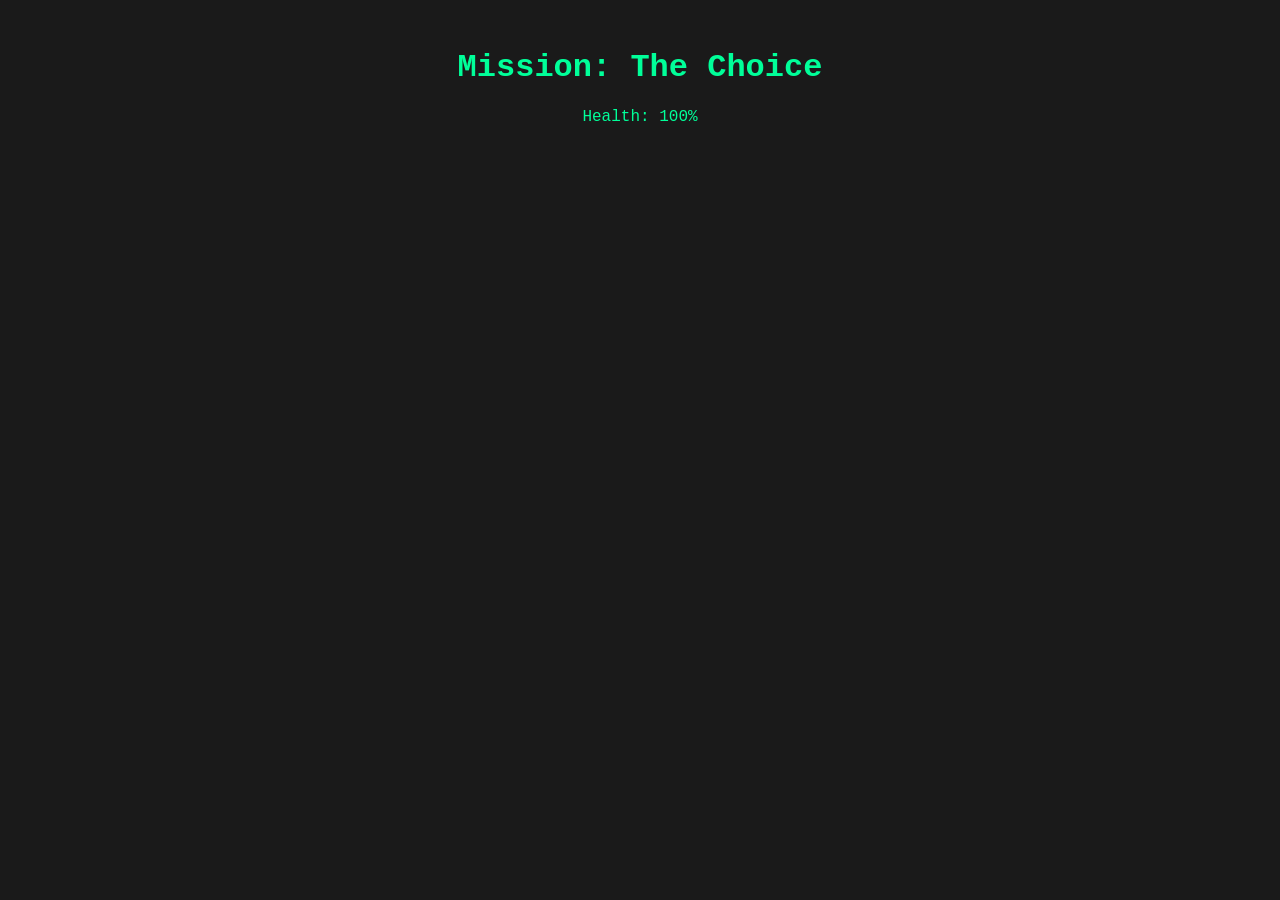
==== index.html @ 17b8a225 "Add files via upload" ====
<!DOCTYPE html>
<html lang="en">

<head>
    <meta charset="UTF-8">
    <meta name="viewport" content="width=device-width, initial-scale=1.0">
    <title>Interactive Video Game - Level 1</title>

    <link rel="stylesheet" href="style.css">

    <script src="https://www.youtube.com/iframe_api" async></script>
    <!-- <script src="https://www.youtube.com/iframe_api"></script> -->
     
    <script src="game.js" defer></script>
</head>
<!-- This is a single-line comment -->
<body>

    <div id="game-wrapper">
        <header>
            <h1>Mission: The Choice</h1>
            <div id="status-bar">Health: <span id="health">100</span>%</div>
        </header>

        <div id="player-container">
            <div id="player"></div>
        </div>

        <div id="ui-overlay" class="hidden">
            <h2>What is your next move?</h2>
            <div class="button-group">
                <button id="btn-left" class="game-btn" onclick="handleChoice('left')">
                    Enter the Lab
                </button>
                <button id="btn-right" class="game-btn" onclick="handleChoice('right')">
                    Secure the Perimeter
                </button>
            </div>
        </div>
    </div>

</body>

</html>
---- style.css ----
body {
    background-color: #1a1a1a;
    color: #00ff99;
    font-family: 'Courier New', Courier, monospace;
    display: flex;
    justify-content: center;
    padding: 20px;
}

#game-wrapper {
    max-width: 800px;
    text-align: center;
}

/* Ensure the ID styling doesn't override the visibility toggle */
/* #ui-overlay {
    display: block; /* Default state when visible */
} */

#ui-overlay {
    position: relative; /* or absolute if you want it to float over the video */
    z-index: 10;        /* Higher numbers sit "closer" to the user */
    background: rgba(0, 0, 0, 0.8); /* Semi-transparent black */
    padding: 20px;
    margin-top: -100px; /* Pulls it up over the bottom of the video */
}

#ui-overlay.hidden {
    display: none !important; /* Forces it to stay hidden until the class is removed */
}

.hidden { display: none; }
/*.hidden { display: inline; }*/


.game-btn {
    background-color: #333;
    color: #00ff99;
    border: 2px solid #00ff99;
    padding: 15px 30px;
    margin: 10px;
    cursor: pointer;
    font-weight: bold;
    transition: 0.3s;
}

.game-btn:hover {
    background-color: #00ff99;
    color: #1a1a1a;
}
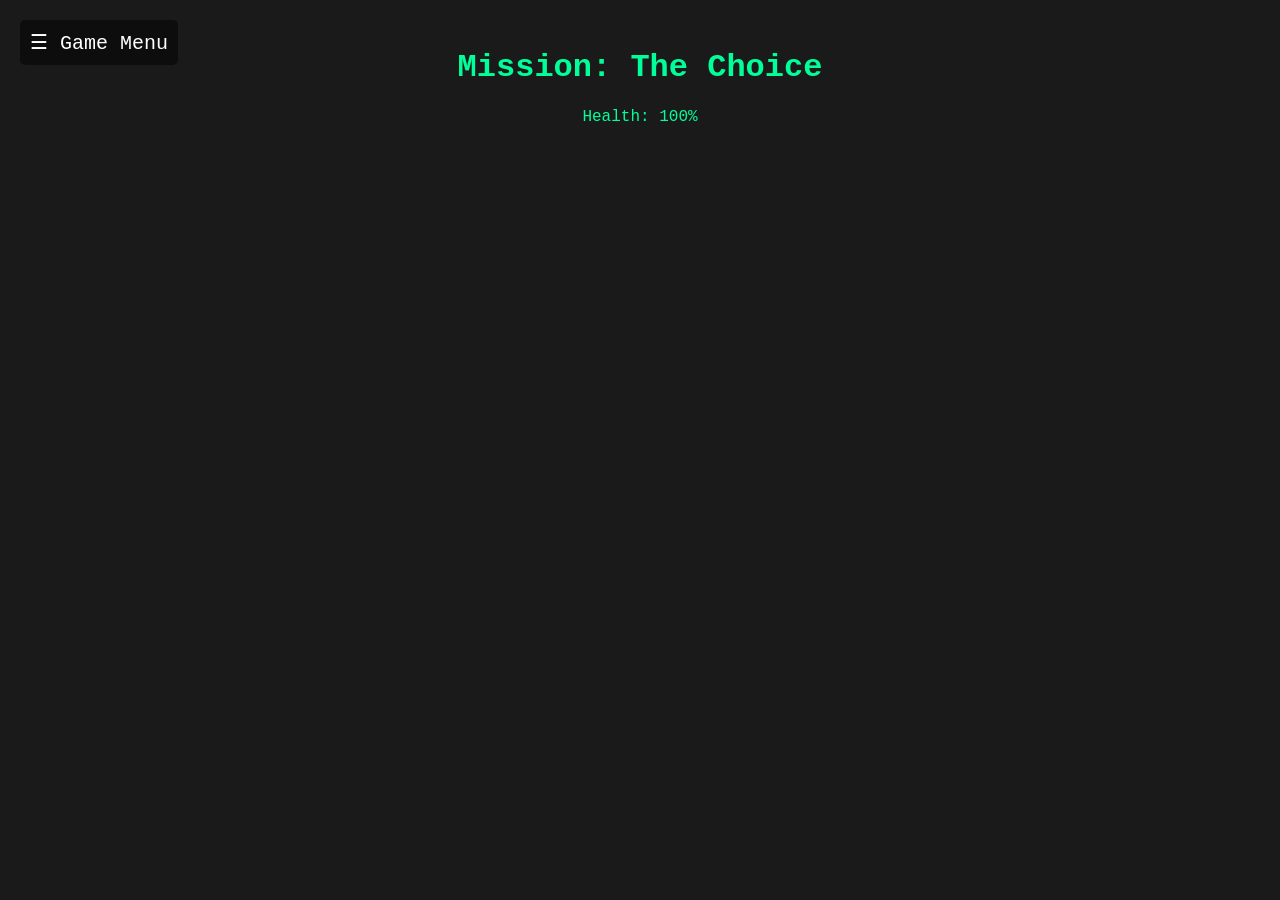
==== commit 0c2ba00b: "Add files via upload" ====
--- a/index.html
+++ b/index.html
@@ -10,11 +10,28 @@
 
     <script src="https://www.youtube.com/iframe_api" async></script>
     <!-- <script src="https://www.youtube.com/iframe_api"></script> -->
-     
+
     <script src="game.js" defer></script>
 </head>
 <!-- This is a single-line comment -->
 <body>
+
+<div id="menu-icon" onclick="toggleMenu()">&#9776; Game Menu</div>
+
+<div id="side-menu" class="side-menu">
+    <a href="javascript:void(0)" class="closebtn" onclick="toggleMenu()">&times;</a>
+    <h3>Chapters</h3>
+    <a href="#" onclick="jumpToScene('start')">The Beginning</a>
+    <a href="#" onclick="jumpToScene('lab')">The Laboratory</a>
+    <a href="#" onclick="jumpToScene('secure')">Security Wing</a>
+    <hr>
+    
+    <h3>Mission Progress</h3>
+    <ul id="inventory-list" style="list-style: none; padding-left: 20px;">
+        <li id="item-keycard" style="color: #555;">[ ] Lab Keycard</li>
+        <li id="item-data" style="color: #555;">[ ] Encrypted Data</li>
+    </ul>
+</div>
 
     <div id="game-wrapper">
         <header>
--- a/style.css
+++ b/style.css
@@ -5,6 +5,46 @@
     display: flex;
     justify-content: center;
     padding: 20px;
+}
+/* Sidebar hidden by default */
+.side-menu {
+    height: 100%;
+    width: 0; /* Changed to 250px via JS */
+    position: fixed;
+    z-index: 1000;
+    top: 0;
+    left: 0;
+    background-color: #111;
+    overflow-x: hidden;
+    transition: 0.5s; /* Smooth sliding effect */
+    padding-top: 60px;
+    color: white;
+}
+
+.side-menu a {
+    padding: 8px 8px 8px 32px;
+    text-decoration: none;
+    font-size: 18px;
+    color: #818181;
+    display: block;
+    transition: 0.3s;
+}
+
+.side-menu a:hover {
+    color: #f1f1f1;
+}
+
+#menu-icon {
+    position: absolute;
+    top: 20px;
+    left: 20px;
+    font-size: 20px;
+    cursor: pointer;
+    color: white;
+    background: rgba(0,0,0,0.5);
+    padding: 10px;
+    border-radius: 5px;
+    z-index: 500;
 }
 
 #game-wrapper {
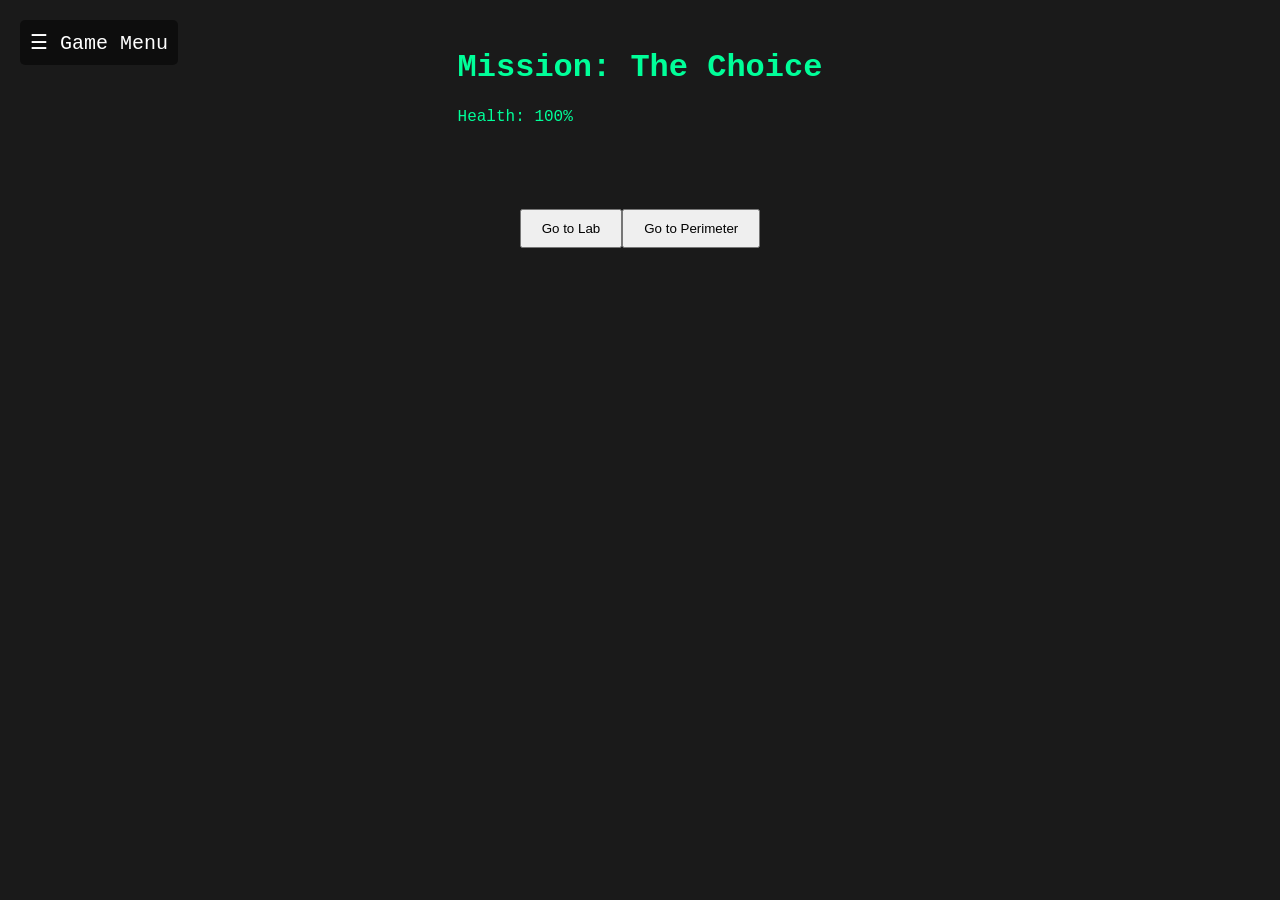
==== commit 7e8123f1: "Add files via upload" ====
--- a/index.html
+++ b/index.html
@@ -39,22 +39,22 @@
             <div id="status-bar">Health: <span id="health">100</span>%</div>
         </header>
 
+    
         <div id="player-container">
+            <!-- The YouTube Player  (The bottom layer)  -->
             <div id="player"></div>
+        
+            <!-- The Overlay (The "Transparent Layer" on top) -->
+            <div id="ui-overlay" class="hidden">
+
+                <button onclick="handleGameEvent('Lab Path', 'keycard', 'lYg02bByXB8')">Go to Lab</button>
+                <button onclick="handleGameEvent('Perimeter Path', 'data', 'lYg02bByXB8')">Go to Perimeter</button>
+
+            </div>
         </div>
 
-        <div id="ui-overlay" class="hidden">
-            <h2>What is your next move?</h2>
-            <div class="button-group">
-                <button id="btn-left" class="game-btn" onclick="handleChoice('left')">
-                    Enter the Lab
-                </button>
-                <button id="btn-right" class="game-btn" onclick="handleChoice('right')">
-                    Secure the Perimeter
-                </button>
-            </div>
-        </div>
     </div>
+
 
 </body>
 
--- a/style.css
+++ b/style.css
@@ -47,32 +47,71 @@
     z-index: 500;
 }
 
+#player-container {
+    position: relative; /* This is the "Anchor" */
+    width: 100%;       /* Or your specific width, e.g., 800px */
+    max-width: 800px;
+    aspect-ratio: 16 / 9; /* Keeps the container the same shape as the video */
+    margin: 0 auto;
+}
+
+#player {
+    width: 100%;
+    height: 100%;
+}
+
+#ui-overlay {
+    position: absolute; /* This snaps it to the player-container */
+    top: 0;
+    left: 0;
+    width: 100%;
+    height: 100%;
+    z-index: 10;        /* Higher number = closer to your eyes */
+    display: flex;
+    justify-content: center; 
+    align-items: center;
+    pointer-events: none; /* Allows clicks to pass through to the video if needed */
+}
+
+#ui-overlay button {
+    pointer-events: auto; /* Re-enables clicking for the button itself */
+    padding: 10px 20px;
+    cursor: pointer;
+}
+
+/*
 #game-wrapper {
     max-width: 800px;
     text-align: center;
-}
+}*/
 
 /* Ensure the ID styling doesn't override the visibility toggle */
 /* #ui-overlay {
-    display: block; /* Default state when visible */
+    display: block; /* Default state when visible 
 } */
 
+/*
 #ui-overlay {
     position: relative; /* or absolute if you want it to float over the video */
     z-index: 10;        /* Higher numbers sit "closer" to the user */
     background: rgba(0, 0, 0, 0.8); /* Semi-transparent black */
     padding: 20px;
     margin-top: -100px; /* Pulls it up over the bottom of the video */
-}
+} */
 
+
+/*
 #ui-overlay.hidden {
     display: none !important; /* Forces it to stay hidden until the class is removed */
 }
+*/
 
+/*
 .hidden { display: none; }
 /*.hidden { display: inline; }*/
+*/
 
-
+/*
 .game-btn {
     background-color: #333;
     color: #00ff99;
@@ -87,4 +126,5 @@
 .game-btn:hover {
     background-color: #00ff99;
     color: #1a1a1a;
-}+}
+*/
